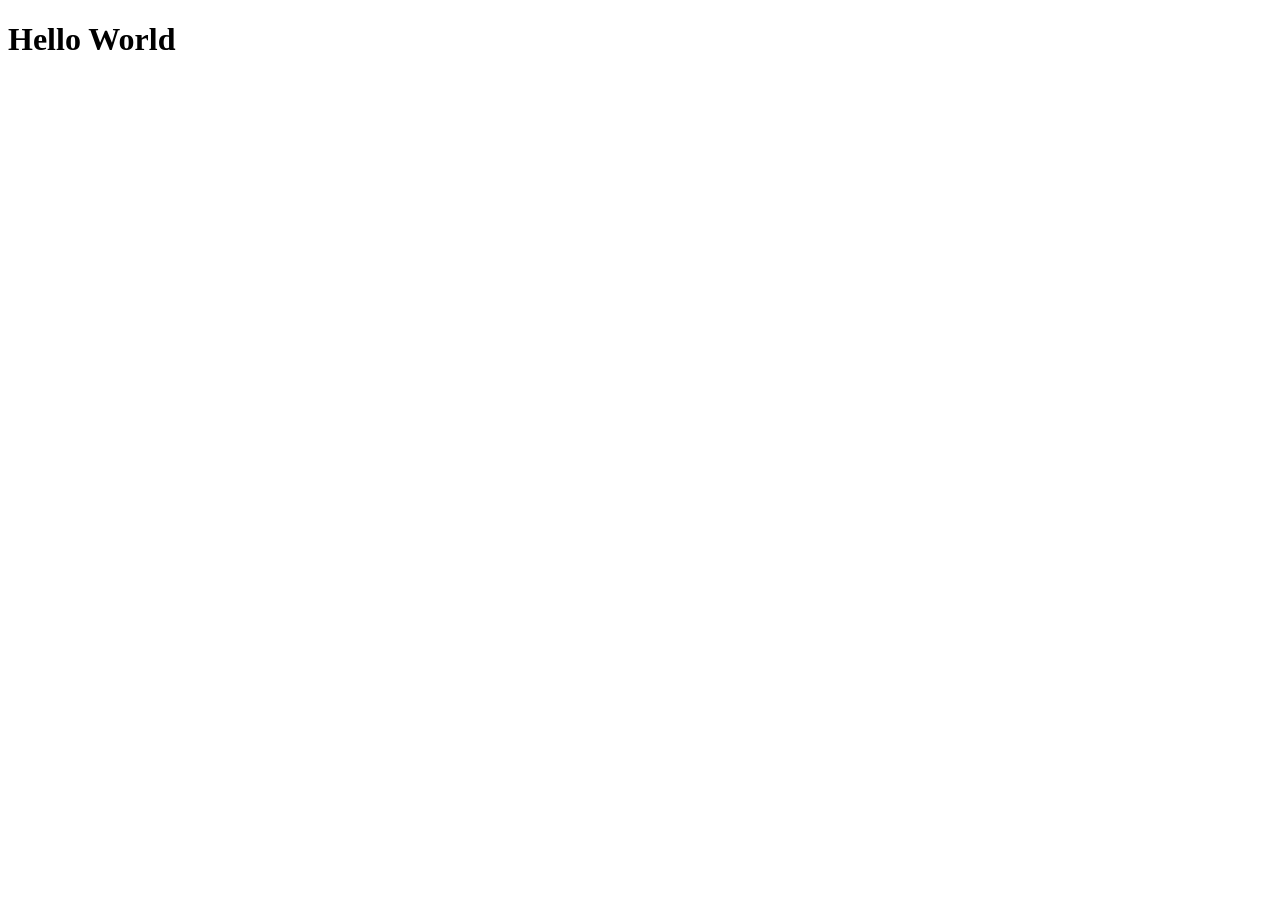
==== index.html @ e657b347 "initial commit" ====
<!DOCTYPE html>
<html lang="en">

<head>
    <meta charset="UTF-8">
    <meta name="viewport" content="width=device-width, initial-scale=1.0">
    <title>Test for WDD231</title>
</head>

<body>
    <h1>Hello World</h1>
</body>

</html>
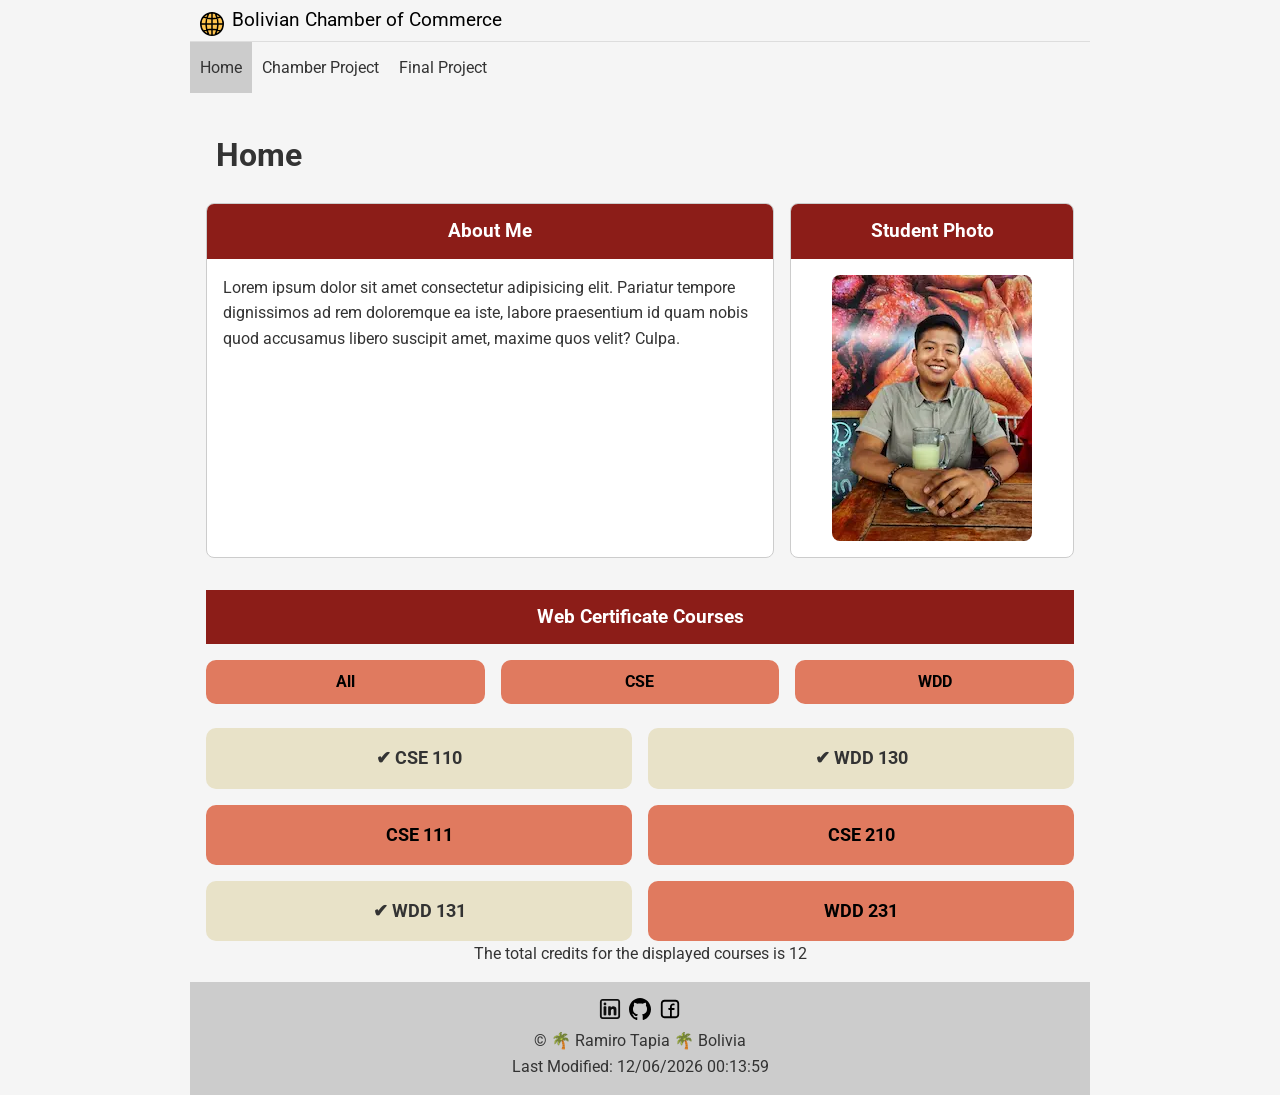
==== commit 26f62a23: "finished" ====
--- a/index.html
+++ b/index.html
@@ -4,11 +4,86 @@
 <head>
     <meta charset="UTF-8">
     <meta name="viewport" content="width=device-width, initial-scale=1.0">
-    <title>Test for WDD231</title>
+    <title>Home Chamber of Commerce</title>
+    <meta name="description" content="WDD231 course chamber of commerce homepage by Ramiro Tapia">
+    <meta name="author" content="Ramiro Tapia">
+    <link rel="stylesheet" href="styles/normalize.css">
+    <link rel="stylesheet" href="styles/small.css">
+    <link rel="stylesheet" href="styles/larger.css">
+    <script src="scripts/navigation.js" defer></script>
+    <script src="scripts/date.js" defer></script>
+    <script src="scripts/courses.js" defer></script>
+    <!-- Google Fonts -->
+    <link rel="preconnect" href="https://fonts.googleapis.com">
+    <link rel="preconnect" href="https://fonts.gstatic.com" crossorigin>
+    <link href="https://fonts.googleapis.com/css2?family=Merriweather&family=Roboto&display=swap" rel="stylesheet">
 </head>
 
 <body>
-    <h1>Hello World</h1>
+    <header>
+        <img src="images/logo.svg" alt="Site Logo" width="512" height="512">
+        <span>Bolivian Chamber of Commerce</span>
+        <button id="ham-btn" class="hamburger"></button>
+    </header>
+    <nav id="nav-bar" class="navigation">
+        <ul>
+            <li class="current"><a href="index.html">Home</a></li>
+            <li><a href="#">Chamber Project</a></li>
+            <li><a href="#">Final Project</a></li>
+        </ul>
+    </nav>
+    <main>
+        <h1>Home</h1>
+
+        <div class="main-grid">
+
+            <section class="card">
+                <h2>About Me</h2>
+
+                <p>
+                    Lorem ipsum dolor sit amet consectetur adipisicing elit. Pariatur tempore dignissimos ad rem doloremque ea iste, labore praesentium id quam nobis quod accusamus libero suscipit amet, maxime quos velit? Culpa.
+                </p>
+            </section>
+
+            <section class="card">
+                <h2>Student Photo</h2>
+
+                <img src="images/profile.webp" alt="Student Photo">
+            </section>
+
+        </div>
+
+        <section class="courses">
+
+            <h2>Web Certificate Courses</h2>
+
+            <div class="filters">
+                <button id="all">All</button>
+                <button id="cse">CSE</button>
+                <button id="wdd">WDD</button>
+            </div>
+
+            <div id="course-container"></div>
+
+            <p id="credits"></p>
+
+        </section>
+
+    </main>
+    <footer>
+        <div class="socials">
+            <a href="https://www.linkedin.com/in/ramirotl/" target="_blank"><img src="images/linkedin.svg" alt="LinkedIn" width="44" height="44"></a>
+            <a href="https://github.com/ramirotl" target="_blank"><img src="images/github.svg" alt="GitHub" width="44" height="44"></a>
+            <a href="https://www.facebook.com/ramiro.tapia.925" target="_blank"><img src="images/facebook.svg" alt="Facebook" width="44" height="44"></a>
+        </div>
+
+        <p>
+            &copy;<span id="currentyear"></span>
+            🌴 Ramiro Tapia 🌴 Bolivia
+        </p>
+
+        <p id="lastModified"></p>
+    </footer>
 </body>
 
 </html>
--- a/styles/small.css
+++ b/styles/small.css
@@ -0,0 +1,222 @@
+:root {
+    --primary-color: #8C1D18;
+    --secondary-color: #236526;
+    --background-color: #F5F5F5;
+    --accent1-color: #333;
+    --accent2-color: #e07a5f;
+    --accent3-color: #fff;
+    --accent4-color: #ccc;
+    --heading-font: 'Merriweather', serif;
+    --body-font: 'Roboto', sans-serif;
+}
+
+* {
+    box-sizing: border-box;
+    margin: 0;
+    padding: 0;
+}
+
+body {
+    font-family: var(--body-font);
+    background-color: var(--background-color);
+    color: var(--accent1-color);
+    line-height: 1.6;
+    max-width: 900px;
+    margin: 0 auto;
+}
+
+/* Header */
+header {
+    display: grid;
+    grid-template-columns: 24px auto 44px;
+    padding: 5px 0 5px 10px;
+    align-items: end;
+    border-bottom: solid 1px #ddd;
+    column-gap: 8px;
+}
+
+header img {
+    display: block;
+    width: 100%;
+    height: auto;
+}
+
+header span {
+    font-size: 1.2rem;
+    color: #000;
+}
+
+/* Hamburger */
+.hamburger {
+    background: none;
+    border: none;
+    color: #000;
+    cursor: pointer;
+}
+
+.hamburger::before {
+    content: "\2630";
+    font-size: 2rem;
+}
+
+.hamburger.show::before {
+    content: "\00D7";
+}
+
+/* Navigation */
+
+.navigation {
+    display: none;
+}
+
+.navigation.show{
+    display: block;
+}
+
+.navigation ul {
+    list-style-type: none;
+    margin: 0;
+    padding: 0;
+}
+
+.navigation a {
+    display: block;
+    padding: .8rem 10px;
+    color: var(--accent1-color);
+    text-decoration: none;
+    border-bottom: solid 1px #ddd;
+}
+
+.navigation li.current {
+    background-color: var(--accent4-color);
+}
+
+.navigation a:hover {
+    background-color: var(--accent2-color);
+}
+
+/* Main */
+
+h1 {
+    margin-left: 10px;
+}
+main {
+    padding: 1rem;
+}
+
+.main-grid {
+    display: grid;
+    gap: 1rem;
+}
+
+.card {
+    background-color: white;
+    border: 1px solid var(--accent4-color);
+    border-radius: 8px;
+    overflow: hidden;
+}
+
+.card h2,
+.courses h2 {
+    background-color: var(--primary-color);
+    color: white;
+    padding: .75rem;
+    text-align: center;
+    font-size: 1.2rem;
+}
+
+.card p {
+    padding: 1rem;
+}
+
+.card img {
+    display: block;
+    width: 200px;
+    max-width: 100%;
+    margin: 1rem auto;
+    border-radius: 8px;
+}
+
+/* courses section */
+
+.courses {
+    margin-top: 2rem;
+    text-align: center;
+}
+
+.filters {
+    display: grid;
+    grid-template-columns: repeat(3, 1fr);
+    gap: 1rem;
+    margin: 1rem 0;
+}
+
+.filters button {
+    padding: .8rem;
+    border: none;
+    border-radius: 10px;
+    background-color: var(--accent2-color);
+    color: black;
+    font-weight: bold;
+    cursor: pointer;
+    font-size: 1rem;
+}
+
+.filters button:hover {
+    opacity: .9;
+}
+
+#course-container {
+    display: grid;
+    gap: 1rem;
+    margin-top: 1.5rem;
+}
+
+.course-card {
+    padding: 1rem;
+    border-radius: 10px;
+    font-weight: bold;
+    font-size: 1.1rem;
+}
+
+.completed {
+    background-color: #e8e2c8;
+}
+
+.not-completed {
+    background-color: var(--accent2-color);
+    color: black;
+}
+
+/* Footer */
+
+footer {
+    background-color: var(--accent4-color);
+    padding: 1rem 10px;
+    text-align: center;
+}
+
+.socials {
+    display: flex;
+    justify-content: center;
+    column-gap: 8px;
+}
+
+.social a {
+    display: flex;
+    justify-content: center;
+    align-items: center;
+    width: 44px;
+    height: 44px;
+    border: #ccc solid 1px;
+    border-radius: 22px;
+}
+
+.socials img {
+    width: 22px;
+    height: 22px;
+}
+
+.socials a:hover {
+    background-color: #ddd;
+}
--- a/styles/larger.css
+++ b/styles/larger.css
@@ -0,0 +1,30 @@
+@media only screen and (min-width: 600px) {
+    header, main, nav, footer {
+        max-width: 900px;
+        margin: 0 auto;
+    }
+    header {
+        grid-template-columns: 24px auto;
+    }
+
+    .main-grid {
+        grid-template-columns: 2fr 1fr;
+    }
+
+    #course-container {
+        grid-template-columns: repeat(2, 1fr);
+    }
+
+    .hamburger {
+        display: none;
+    }
+    .navigation {
+        display: block;
+    }
+    .navigation ul {
+        display: flex;
+    }
+    .navigation a {
+        border: none;
+    }
+}
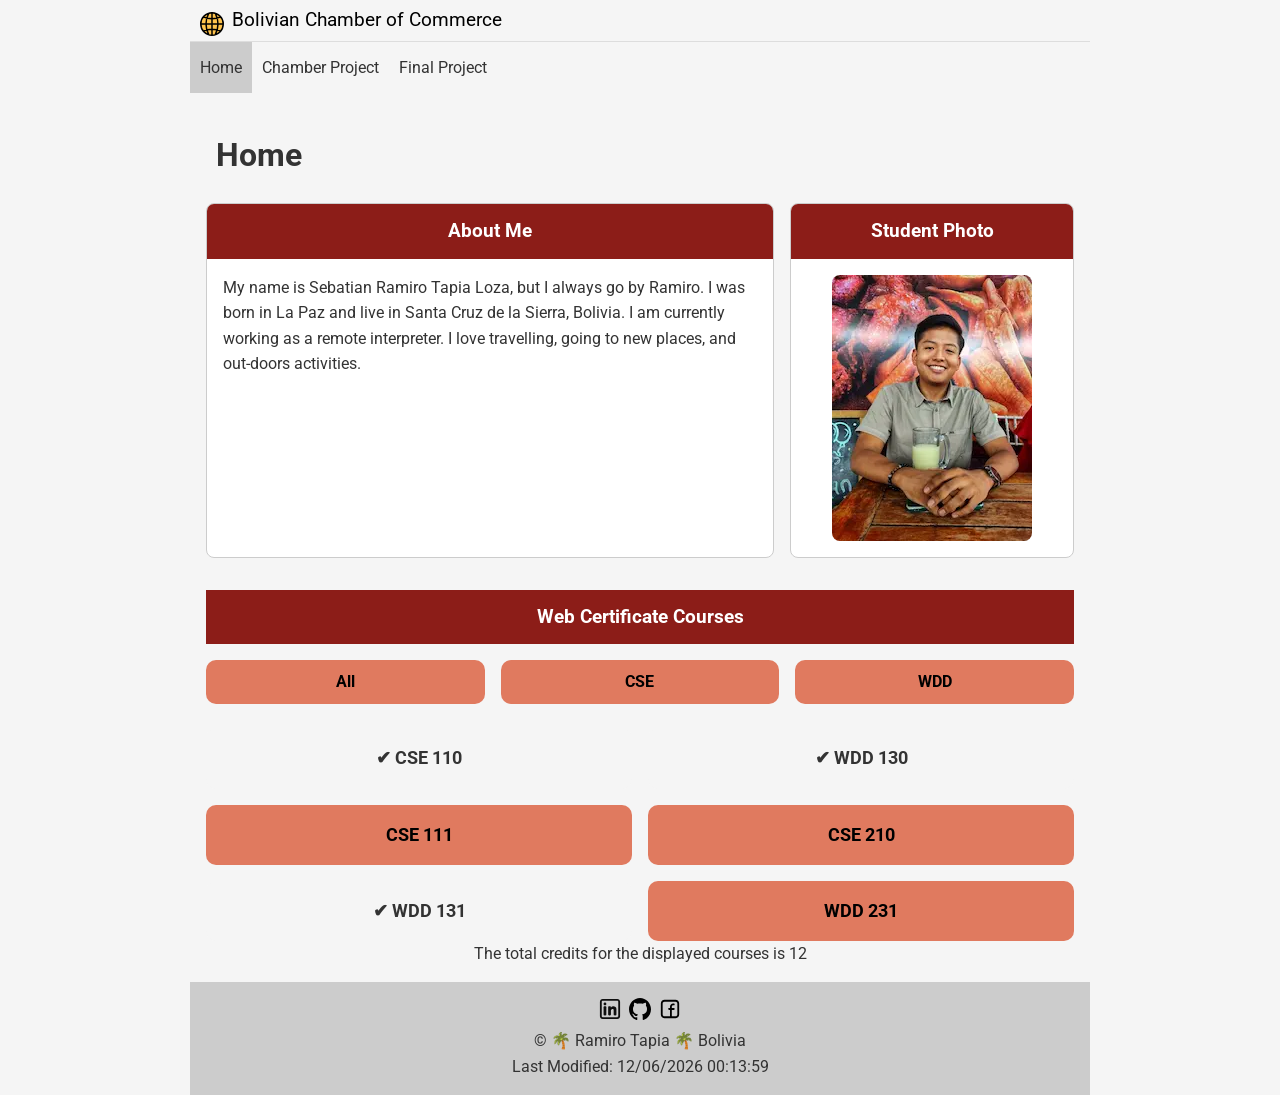
==== commit acd832f0: "fixed css colors naming" ====
--- a/index.html
+++ b/index.html
@@ -41,7 +41,11 @@
                 <h2>About Me</h2>
 
                 <p>
-                    Lorem ipsum dolor sit amet consectetur adipisicing elit. Pariatur tempore dignissimos ad rem doloremque ea iste, labore praesentium id quam nobis quod accusamus libero suscipit amet, maxime quos velit? Culpa.
+                    My name is Sebatian Ramiro Tapia Loza, but I always go by Ramiro. I was born in La Paz and live in
+                    Santa
+                    Cruz de la Sierra, Bolivia. I am currently working as a remote interpreter. I love travelling, going
+                    to new places,
+                    and out-doors activities.
                 </p>
             </section>
 
--- a/styles/small.css
+++ b/styles/small.css
@@ -1,10 +1,10 @@
 :root {
     --primary-color: #8C1D18;
-    --secondary-color: #236526;
+    --secondary-color: #000;
     --background-color: #F5F5F5;
     --accent1-color: #333;
     --accent2-color: #e07a5f;
-    --accent3-color: #fff;
+    --accent3-color: #ddd;
     --accent4-color: #ccc;
     --heading-font: 'Merriweather', serif;
     --body-font: 'Roboto', sans-serif;
@@ -21,6 +21,7 @@
     background-color: var(--background-color);
     color: var(--accent1-color);
     line-height: 1.6;
+    min-width: 380px;
     max-width: 900px;
     margin: 0 auto;
 }
@@ -31,7 +32,7 @@
     grid-template-columns: 24px auto 44px;
     padding: 5px 0 5px 10px;
     align-items: end;
-    border-bottom: solid 1px #ddd;
+    border-bottom: solid 1px var(--accent3-color);
     column-gap: 8px;
 }
 
@@ -43,14 +44,14 @@
 
 header span {
     font-size: 1.2rem;
-    color: #000;
+    color: var(--secondary-color);
 }
 
 /* Hamburger */
 .hamburger {
     background: none;
     border: none;
-    color: #000;
+    color: var(--secondary-color);
     cursor: pointer;
 }
 
@@ -84,7 +85,7 @@
     padding: .8rem 10px;
     color: var(--accent1-color);
     text-decoration: none;
-    border-bottom: solid 1px #ddd;
+    border-bottom: solid 1px var(--accent3-color);
 }
 
 .navigation li.current {
@@ -156,7 +157,7 @@
     border: none;
     border-radius: 10px;
     background-color: var(--accent2-color);
-    color: black;
+    color: var(--secondary-color);
     font-weight: bold;
     cursor: pointer;
     font-size: 1rem;
@@ -180,12 +181,12 @@
 }
 
 .completed {
-    background-color: #e8e2c8;
+    background-color: var(--background-color);
 }
 
 .not-completed {
     background-color: var(--accent2-color);
-    color: black;
+    color: var(--secondary-color);
 }
 
 /* Footer */
@@ -208,7 +209,7 @@
     align-items: center;
     width: 44px;
     height: 44px;
-    border: #ccc solid 1px;
+    border: var(--accent4-color) solid 1px;
     border-radius: 22px;
 }
 
@@ -218,5 +219,5 @@
 }
 
 .socials a:hover {
-    background-color: #ddd;
+    background-color: var(--accent3-color);
 }
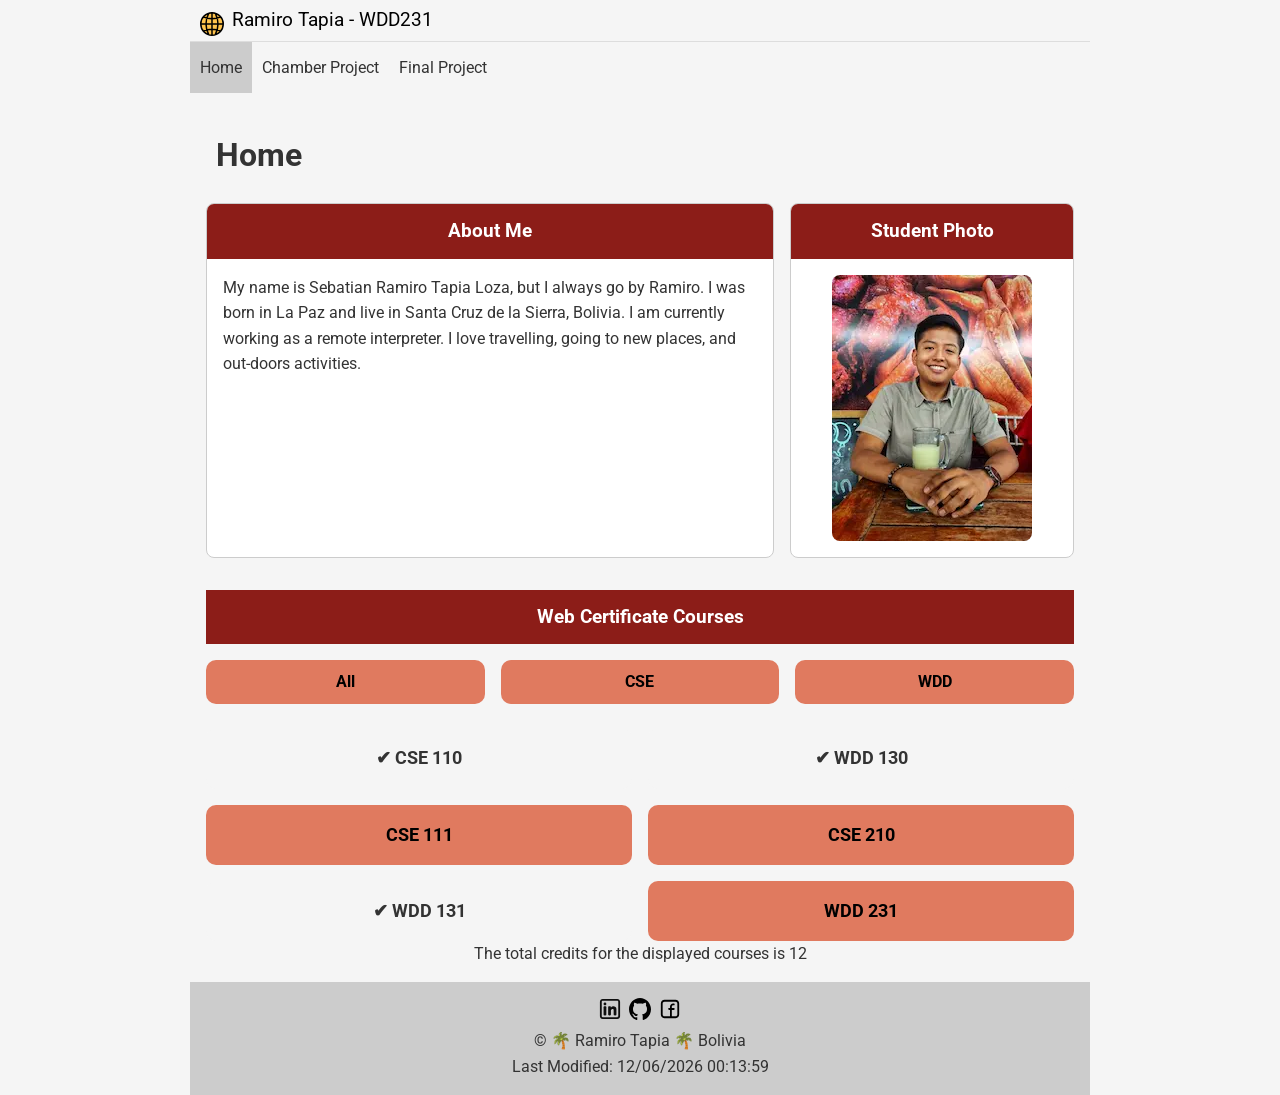
==== commit 87db515c: "fixed names and titles" ====
--- a/index.html
+++ b/index.html
@@ -4,8 +4,8 @@
 <head>
     <meta charset="UTF-8">
     <meta name="viewport" content="width=device-width, initial-scale=1.0">
-    <title>Home Chamber of Commerce</title>
-    <meta name="description" content="WDD231 course chamber of commerce homepage by Ramiro Tapia">
+    <title>Home WDD231 - Ramiro Tapia </title>
+    <meta name="description" content="WDD231 course homepage by Ramiro Tapia - BYU Idaho">
     <meta name="author" content="Ramiro Tapia">
     <link rel="stylesheet" href="styles/normalize.css">
     <link rel="stylesheet" href="styles/small.css">
@@ -13,6 +13,12 @@
     <script src="scripts/navigation.js" defer></script>
     <script src="scripts/date.js" defer></script>
     <script src="scripts/courses.js" defer></script>
+    <link rel="icon" href="favicon.ico">
+    <meta property="og:description"
+        content="This is the homepage of the Bolivian Chamber of Commerce where everybody has access to build connections, boost their business development and help others do the same.">
+    <meta property="og:image" content="https://ramirotl.github.io/wdd231/images/profile.webp">
+    <meta property="og:title" content="Homepage of the Bolivian Chamber of Commerce">
+    <meta property="og:url" content="https://ramirotl.github.io/wdd231">
     <!-- Google Fonts -->
     <link rel="preconnect" href="https://fonts.googleapis.com">
     <link rel="preconnect" href="https://fonts.gstatic.com" crossorigin>
@@ -22,7 +28,7 @@
 <body>
     <header>
         <img src="images/logo.svg" alt="Site Logo" width="512" height="512">
-        <span>Bolivian Chamber of Commerce</span>
+        <span>Ramiro Tapia - WDD231</span>
         <button id="ham-btn" class="hamburger"></button>
     </header>
     <nav id="nav-bar" class="navigation">
@@ -76,9 +82,12 @@
     </main>
     <footer>
         <div class="socials">
-            <a href="https://www.linkedin.com/in/ramirotl/" target="_blank"><img src="images/linkedin.svg" alt="LinkedIn" width="44" height="44"></a>
-            <a href="https://github.com/ramirotl" target="_blank"><img src="images/github.svg" alt="GitHub" width="44" height="44"></a>
-            <a href="https://www.facebook.com/ramiro.tapia.925" target="_blank"><img src="images/facebook.svg" alt="Facebook" width="44" height="44"></a>
+            <a href="https://www.linkedin.com/in/ramirotl/" target="_blank"><img src="images/linkedin.svg"
+                    alt="LinkedIn" width="44" height="44"></a>
+            <a href="https://github.com/ramirotl" target="_blank"><img src="images/github.svg" alt="GitHub" width="44"
+                    height="44"></a>
+            <a href="https://www.facebook.com/ramiro.tapia.925" target="_blank"><img src="images/facebook.svg"
+                    alt="Facebook" width="44" height="44"></a>
         </div>
 
         <p>
